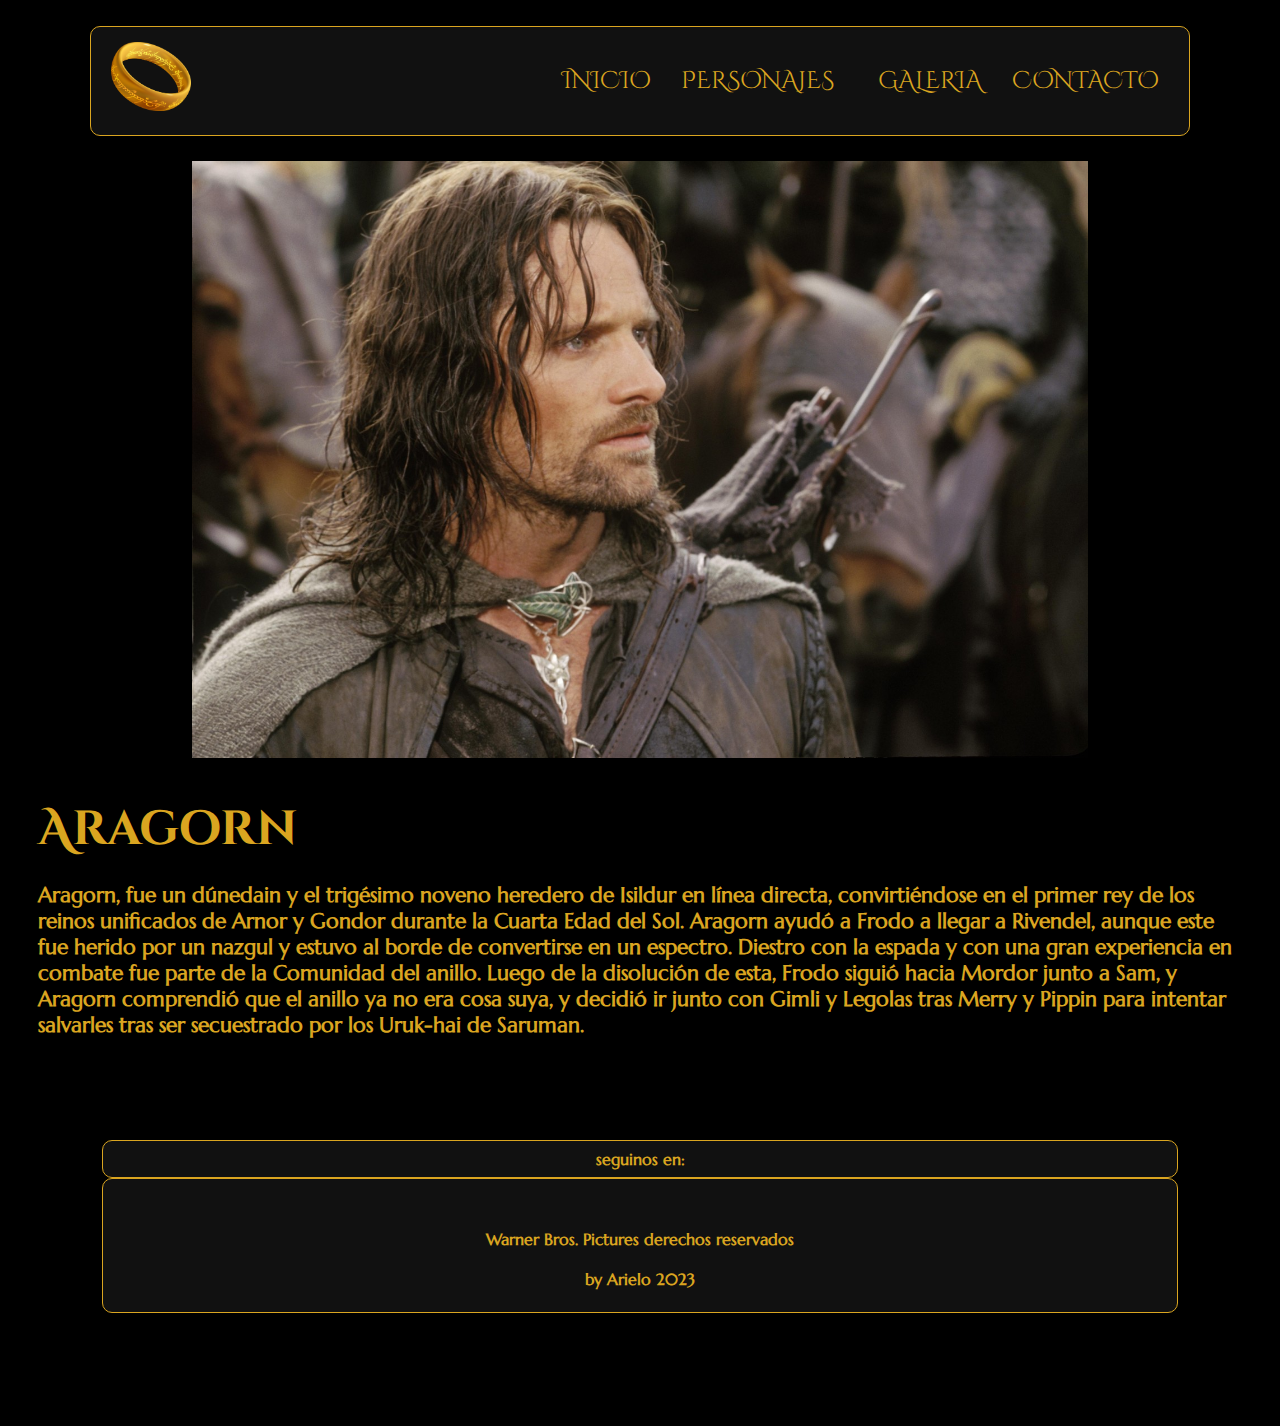
==== Aragorn.html @ f101f8f7 "FINAL" ====
<!DOCTYPE html>
<html lang="es">
    <head>
        <meta charset="UTF-8">
        <meta http-equiv="X-UA-Compatible" content="IE=edge">
        <meta name="viewport" content="width=device-width, initial-scale=1.0">
        <link rel="preconnect" href="https://fonts.googleapis.com">
        <link href="https://fonts.googleapis.com/css2?family=Cinzel+Decorative&family=Encode+Sans+Condensed&family=Marcellus&family=Ubuntu:wght@300&display=swap" rel="stylesheet">
        <link rel="stylesheet" href="https://cdnjs.cloudflare.com/ajax/libs/font-awesome/6.4.2/css/all.min.css" integrity="sha512-z3gLpd7yknf1YoNbCzqRKc4qyor8gaKU1qmn+CShxbuBusANI9QpRohGBreCFkKxLhei6S9CQXFEbbKuqLg0DA==" crossorigin="anonymous" referrerpolicy="no-referrer" />
        <link href="https://fonts.googleapis.com/css2?family=Cinzel+Decorative&family=Encode+Sans+Condensed&family=Ubuntu:wght@300&display=swap" rel="stylesheet">
        <link rel="stylesheet" href="css/estilos.css">
        <link rel="stylesheet" href="js/jscript.js">
        <title>Aragorn</title>
    </head>
    <body>
        <header>
            <nav>
                <ul class="menu">
                    <li class="logo"><a href="index.html"><img src="/images/ring.png" alt="logo anillo"></a></li>
                    <li class="item"><a href="index.html">Inicio</a></li>
                    <li class="item has-submenu">
                        <a tabindex="0">Personajes</a>
                        <ul class="submenu">
                            <li class="subitem"><a href="frodo.html">Frodo</a></li>
                            <li class="subitem"><a href="gandalf.html">Gandalf</a></li>
                            <li class="subitem"><a href="Aragorn.html">Aragorn</a></li>
                            <li class="subitem"><a href="legolas.html">Legolas</a></li>
                            <li class="subitem"><a href="Gimli.html">Gimbli</a></li>
                       </ul>
                    </li>
                    <li class="item"><a href="galeria.html">Galeria</a></li>
                    <li class="item"><a href="contacto.html">Contacto</a></li>
                    <li class="toggle"><a href="#"><i class="fa fa-bars"></i></a></li>
                </ul>
            </nav>
        </header>
        <section>
            <article class="contenedor_personaje">
                <div class="personaje_foto">
                    <img src="images/Aragorn.jpg" alt="Frodo">
                    
                </div>

                <div class="personaje_info">
                    <h1>Aragorn</h1>
                    <h3>Aragorn, fue un dúnedain y el trigésimo noveno heredero de Isildur en línea directa, convirtiéndose en el primer rey de los reinos unificados de Arnor y Gondor durante la Cuarta Edad del Sol. Aragorn ayudó a Frodo a llegar a Rivendel, aunque este fue herido por un nazgul y estuvo al borde de convertirse en un espectro. Diestro con la espada y con una gran experiencia en combate fue parte de la Comunidad del anillo. Luego de la disolución de esta, Frodo siguió hacia Mordor junto a Sam, y Aragorn comprendió que el anillo ya no era cosa suya, y decidió ir junto con Gimli y Legolas tras Merry y Pippin para intentar salvarles tras ser secuestrado por los Uruk-hai de Saruman.</h3>
                </div>

            </article>
         
        </section>
        <footer>
            <div class="redes">
                    <h4>seguinos en:</h4>
                    <i class="fa-brands fa-facebook" style="color: #daa520;"></i>
                    <i class="fa-brands fa-instagram" style="color: #daa520;"></i>
                    <i class="fa-brands fa-x-twitter" style="color: #daa520;"></i>
            </div>
            <div class="legales">
                 <h4>Warner Bros. Pictures derechos reservados</h4><br>
                 <h4>by Arielo 2023</h4>
            </div>
        </footer>
        <script type="text/javascript">
            function myFunction() {
              var x = document.getElementById("menu_bar");
              if (x.className === "") {
                x.className += " responsive";
              } else {
                x.className = "";
              }
            }
        </script>
        <script src="js/jscript.js"></script>
       
    </body>
</html>
---- css/estilos.css ----
*{
    padding: 0px;
    margin: 0px;
    box-sizing: border-box;

}
body{
    color: goldenrod;
    background-color:black;
	font-family: 'Marcellus', serif;
}
header{
	padding-top: 2%;
	padding-right: 7%;
	padding-bottom: 2%;
	padding-left: 7%;
	display: flex;
	justify-content: space-between;
	font-family: 'Cinzel Decorative', serif;
}
header img{
    width: 80px;
}

nav {
	width: 100%;
	background:#111;
	padding: 0 15px;
	border-radius: 10px;
	border: 1px solid;
  }
  a {
	color: goldenrod;
	text-decoration: none;
	font-family: 'Cinzel Decorative', serif;
	font-size: 1.5em;
	text-transform: uppercase;
  }
  .menu,
  .submenu {
	list-style-type: none;
  }
 
  .item {
	padding: 10px;
  }
  .item.button {
	padding: 9px 5px;
  }
  .item:not(.button) a:hover,
  .item a:hover::after {
	color:rgb(175, 18, 18);
  }
  /* Mobile menu */
  .menu {
	display: flex;
	flex-wrap: wrap;
	justify-content: space-between;
	align-items: center;
  }
  .menu li a {
	display: block;
	padding: 15px 5px;
  }
  .menu li.subitem a {
	padding: 15px;
  }
  .toggle {
	order: 1;
	font-size: 20px;
  }
  .item.button {
	order: 2;
  }
  .item {
	order: 3;
	width: 100%;
	text-align: center;
	display: none;
  }
  .active .item {
	display: block;
  }

  /* Submenu up from mobile screens */
  .submenu {
	display: none;
  }
  .submenu-active .submenu {
	display: block;
  }
  .has-submenu i {
	font-size: 12px;
  }
  .has-submenu > a::after {
	font-family: "Font Awesome 5 Free";
	font-size: 12px;
	line-height: 16px;
	font-weight: 900;
	content: "\f078";
	color:rgb(175, 18, 18);
	padding-left: 5px;
  }
  .subitem a {
	padding: 10px 15px;
  }
  .submenu-active {
	background-color: black;
	border-radius: 3px;
  }
  
  /* Tablet menu */
  @media all and (min-width: 700px) {
	.menu {
	  justify-content: center;
	}
	.logo {
	  flex: 1;
	}
	.item.button {
	  width: auto;
	  order: 1;
	  display: block;
	}
	.toggle {
	  flex: 1;
	  text-align: right;
	  order: 2;
	}
	/* Button up from tablet screen */
	.menu li.button a {
	  padding: 10px 15px;
	  margin: 5px 0;
	}
	.button a {
	  background: #0080ff;
	  border: 1px royalblue solid;
	}
	.button.secondary {
	  border: 0;
	}
	.button.secondary a {
	  background: transparent;
	  border: 1px #0080ff solid;
	}
	.button a:hover {
	  text-decoration: none;
	}
	.button:not(.secondary) a:hover {
	  background: royalblue;
	  border-color: darkblue;
	}
  }
  /* Desktop menu */
  @media all and (min-width: 960px) {
	.menu {
	  align-items: center;
	  flex-wrap: nowrap;
	  background: none;
	}
	.logo {
	  order: 0;
	}
	.item {
	  order: 1;
	  position: relative;
	  display: block;
	  width: auto;
	}
	.button {
	  order: 2;
	}
	.submenu-active .submenu {
	  display: block;
	  position: absolute;
	  left: 0;
	  top: 68px;
	  background: black;
	}
	.toggle {
	  display: none;
	}
	.submenu-active {
	  border-radius: 0;
	}
  }
section{
	max-width: 1300px;
	width: 100%;
	margin-left: auto;
	margin-right: auto;
}
.principal{
	width: 100%;
	height: 650px;
	background-image: url(../images/Map.jpg);
	background-size: cover;
	background-repeat: no-repeat;
	display: flex;
	justify-content: center;
	align-items: center;
    margin-bottom: 25px;

}
.principal div img{
    width: 70%;
	margin-left: 20%;
    
}
h1{
    font-size: 3em;
    margin-bottom: 20px;
	font-family: 'Cinzel Decorative', serif;
}
h2{
	font-size: 1.5rem;
}
h3{
	font-size: 1.3em;
}
h4{
	font-size: 1rem;
	text-align: center;
}
.contenedor_principal{
    width: 100%;
    height: 200px;
    display: flex;
    margin-left: 50px;
    margin-top: 50px;
}
.fondo_parrafo{
	width: 100%;
	height: 600px;
	padding-top: 5%;
	padding-bottom: 5%;
	padding-left: 5%;
	padding-right: 5%;
	background-image: url(../images/Minas\ tirith.jpg);
	background-size: cover;
	background-repeat: no-repeat;
	background-attachment: fixed;
	background-position: center;
	display: grid;
	position: relative;
	background-blend-mode:saturation;
	isolation: isolate;	
}
.fondo_parrafo::after{
	content: "";
	position: absolute;
	z-index: -1;
	inset: 0;
	background:black;
	opacity: .3;
}
.parrafo_centrado{
	text-align: center;
	font-size: 1.1em;
	font-family: 'Cinzel Decorative', serif;
}
.contenedor1{
    width: 48%;
    height: 200px;
}
.contenedor2{
    width: 50px;
    height: 200px;
    display: flex;
}
.galeria{
	width: 100%;
	display: flex;
	flex-wrap: wrap;
	justify-content:space-evenly;
}
.contenedor_personaje{
	width: 100%;
}
.personaje_foto{
	background-size: cover;
	background-repeat: no-repeat;
	display: flex;
	justify-content: center;
	align-items: center;
}
.personaje_foto img{
	width: 70%;
}
.personaje_info{

	padding: 3%;
}
.formulario{
	border: 1px solid;
	border-radius: 10px;
	text-align: center;
	width: 80%;
	margin-left: 10%;
	padding: 20px;
	background-color: #111;

}
input{
    margin-top: 7px;
    margin-bottom: 6px;
}
#enviar{
    background-color: gold;
    font-size: 1.5em;
	padding: 10px;
	border-radius: 10px;
}

footer{
	width: 100%;
	height: 300px;
    margin-bottom: 50px;
	display: flex;
	flex-direction: column;
	align-items: center;
	justify-content: center;
}

.redes{
	width: 84%;	
	border: 1px solid ;
	border-radius: 10px;
	text-align: center;
	padding-top: 8px;
	padding-bottom: 8px;
	font-size: 1.5em;
	background-color: #111;
}
.legales{
	width: 84%;
	height: 45%;
	border: 1px solid;
	border-radius: 10px;
	padding-top: 50px;
	background-color: #111;
}

@media (max-width: 1050px) { 
	.fondo_parrafo{
		height: auto;
		margin-top: 20px;
		background-color: #111;
	}
	.personaje_foto img{
		width: 100%;
	}
}

@media(max-width: 720px){
	.galeria a img{
		width: 200px;
		height: 200px;
	}
}

@media (max-width: 480px) { 
header{
	align-items: center;
	justify-content: space-around;
	flex-wrap: wrap;
	background-color:black;
	position: sticky;
	top: 0;
	z-index: 1;
}

section{
	max-width: 480px;
	width: 100%;
	margin-left: auto;
	margin-right: auto;
}

.fondo_parrafo{
	height: auto;
	margin-top: 20px;
	background-color: #111;}
.principal{
	height: 250px;
	padding: 10%;
}
.galeria a img{
    width: 141px;
    height: 141px;
}
.personaje_foto img{
	height: 300px;
}
h1{

    font-size: 2em;
}

h4{

	font-size: 1rem;
}
}
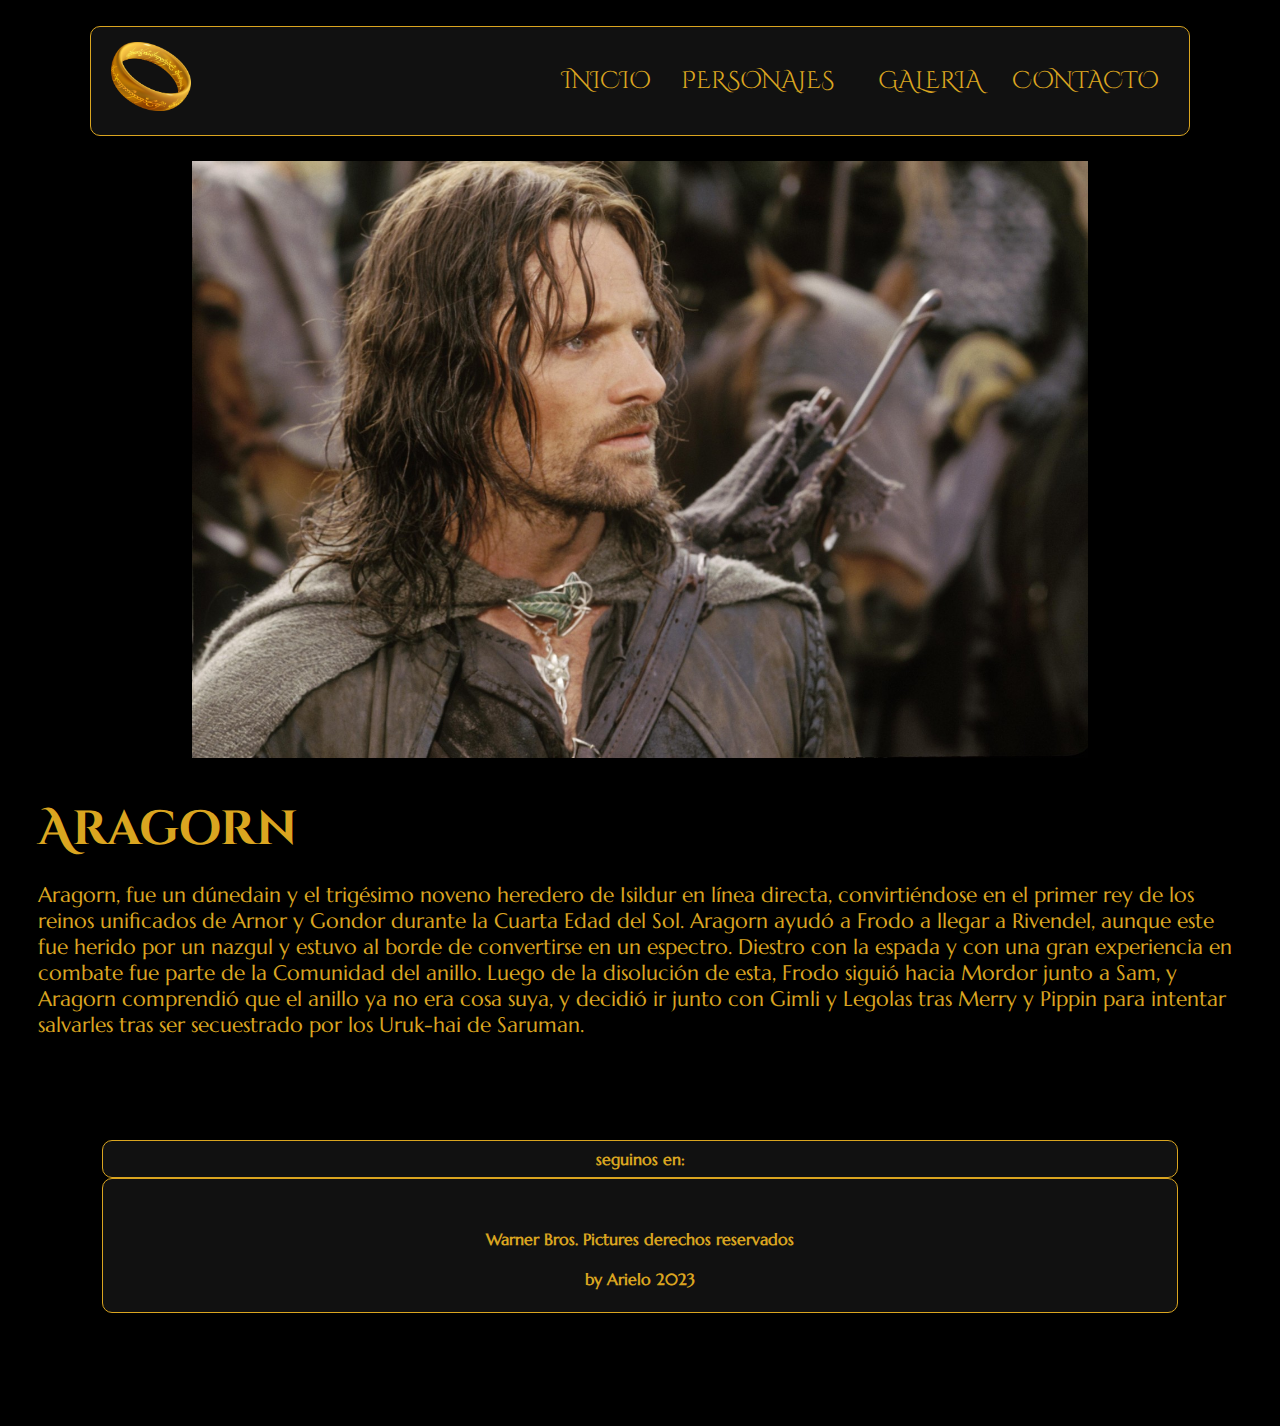
==== commit 6c084c57: "Arreglo h3" ====
--- a/Aragorn.html
+++ b/Aragorn.html
@@ -16,7 +16,7 @@
         <header>
             <nav>
                 <ul class="menu">
-                    <li class="logo"><a href="index.html"><img src="/images/ring.png" alt="logo anillo"></a></li>
+                    <li class="logo"><a href="index.html"><img src="/images/anillo.png" alt="logo anillo"></a></li>
                     <li class="item"><a href="index.html">Inicio</a></li>
                     <li class="item has-submenu">
                         <a tabindex="0">Personajes</a>
@@ -43,7 +43,7 @@
 
                 <div class="personaje_info">
                     <h1>Aragorn</h1>
-                    <h3>Aragorn, fue un dúnedain y el trigésimo noveno heredero de Isildur en línea directa, convirtiéndose en el primer rey de los reinos unificados de Arnor y Gondor durante la Cuarta Edad del Sol. Aragorn ayudó a Frodo a llegar a Rivendel, aunque este fue herido por un nazgul y estuvo al borde de convertirse en un espectro. Diestro con la espada y con una gran experiencia en combate fue parte de la Comunidad del anillo. Luego de la disolución de esta, Frodo siguió hacia Mordor junto a Sam, y Aragorn comprendió que el anillo ya no era cosa suya, y decidió ir junto con Gimli y Legolas tras Merry y Pippin para intentar salvarles tras ser secuestrado por los Uruk-hai de Saruman.</h3>
+                    <p>Aragorn, fue un dúnedain y el trigésimo noveno heredero de Isildur en línea directa, convirtiéndose en el primer rey de los reinos unificados de Arnor y Gondor durante la Cuarta Edad del Sol. Aragorn ayudó a Frodo a llegar a Rivendel, aunque este fue herido por un nazgul y estuvo al borde de convertirse en un espectro. Diestro con la espada y con una gran experiencia en combate fue parte de la Comunidad del anillo. Luego de la disolución de esta, Frodo siguió hacia Mordor junto a Sam, y Aragorn comprendió que el anillo ya no era cosa suya, y decidió ir junto con Gimli y Legolas tras Merry y Pippin para intentar salvarles tras ser secuestrado por los Uruk-hai de Saruman.</p>
                 </div>
 
             </article>
--- a/css/estilos.css
+++ b/css/estilos.css
@@ -215,7 +215,7 @@
 h2{
 	font-size: 1.5rem;
 }
-h3{
+label, p, h3{
 	font-size: 1.3em;
 }
 h4{
@@ -292,14 +292,25 @@
 	padding: 3%;
 }
 .formulario{
-	border: 1px solid;
-	border-radius: 10px;
 	text-align: center;
-	width: 80%;
-	margin-left: 10%;
+	width: 100%;
 	padding: 20px;
-	background-color: #111;
-
+	background-image: url(../images/lordoftherings.jpg);
+	background-repeat: no-repeat;
+	background-size: cover;
+	background-attachment: fixed;
+	background-position: center;
+	position: relative;
+	background-blend-mode:saturation;
+	isolation: isolate;	
+}
+.formulario::after{
+	content: "";
+	position: absolute;
+	z-index: -1;
+	inset: 0;
+	background:black;
+	opacity: .5;
 }
 input{
     margin-top: 7px;
@@ -359,7 +370,7 @@
 	}
 }
 
-@media (max-width: 480px) { 
+@media (max-width: 576px) { 
 header{
 	align-items: center;
 	justify-content: space-around;
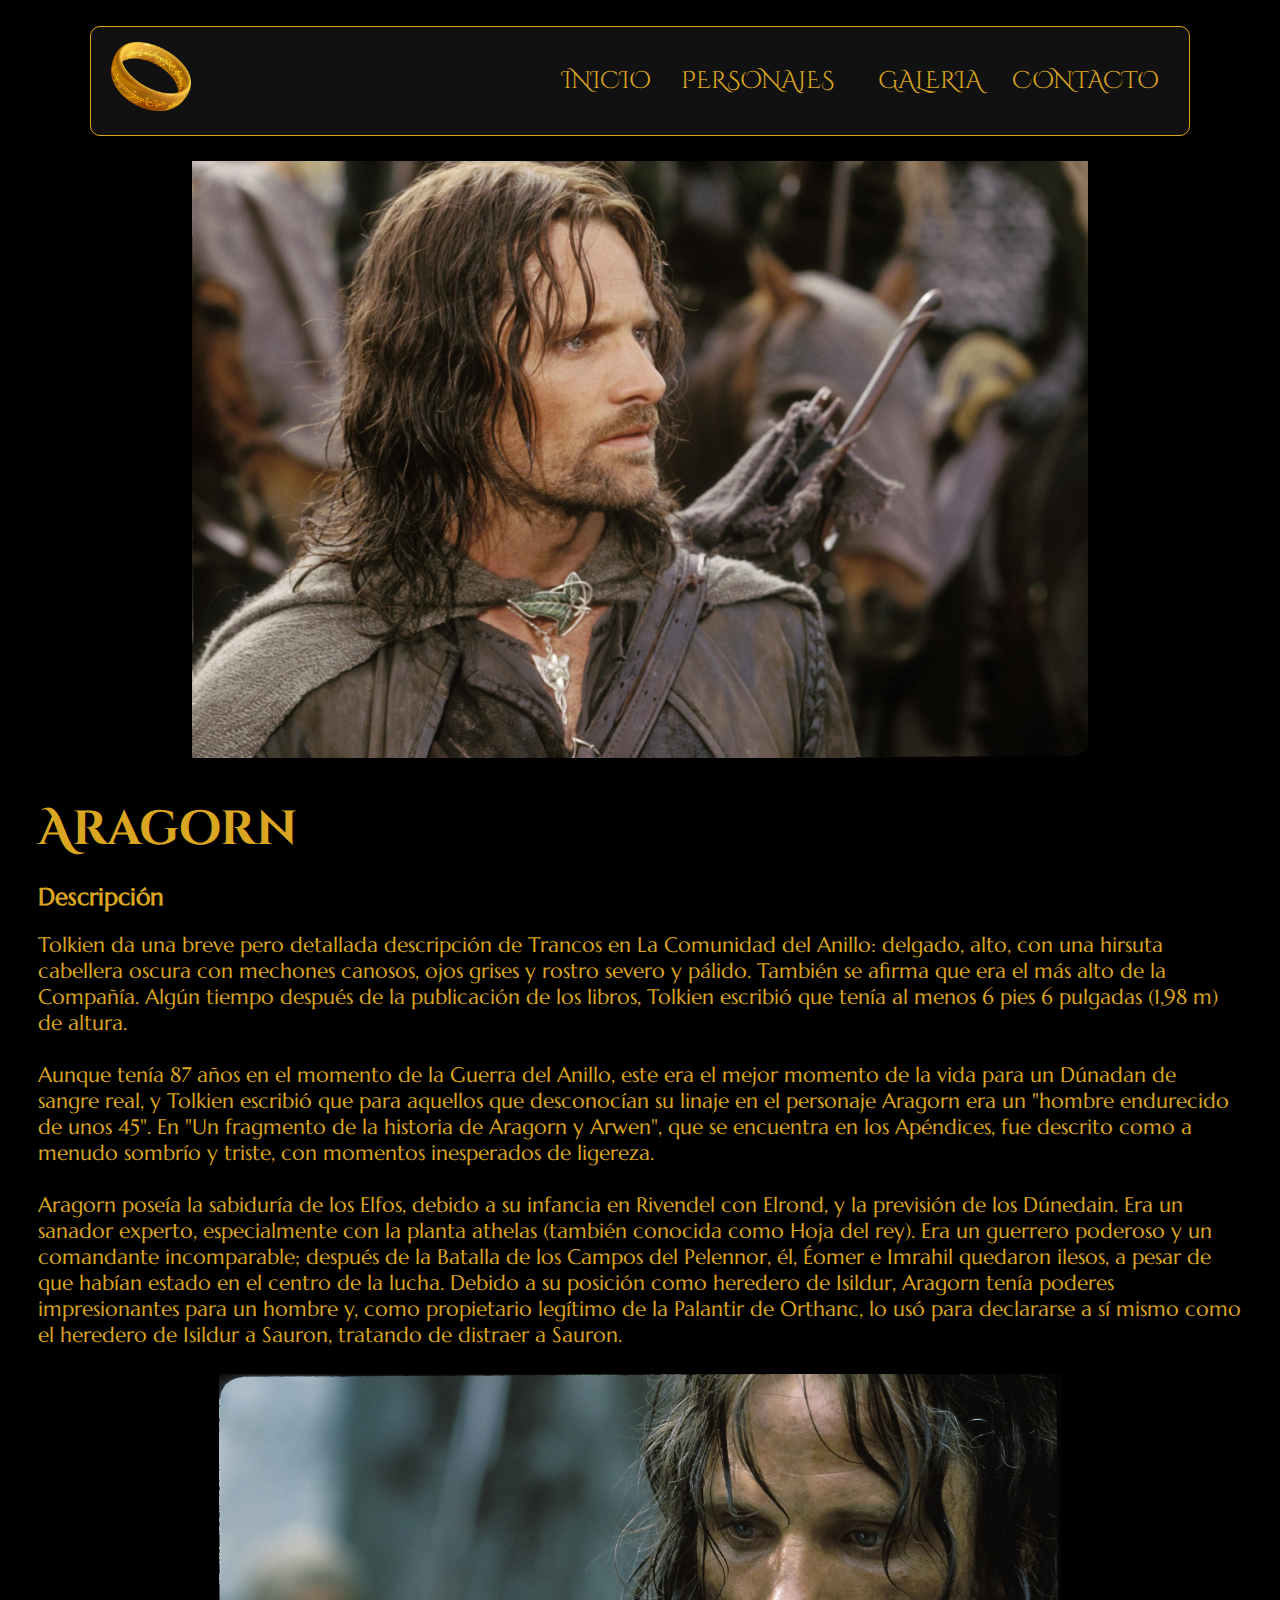
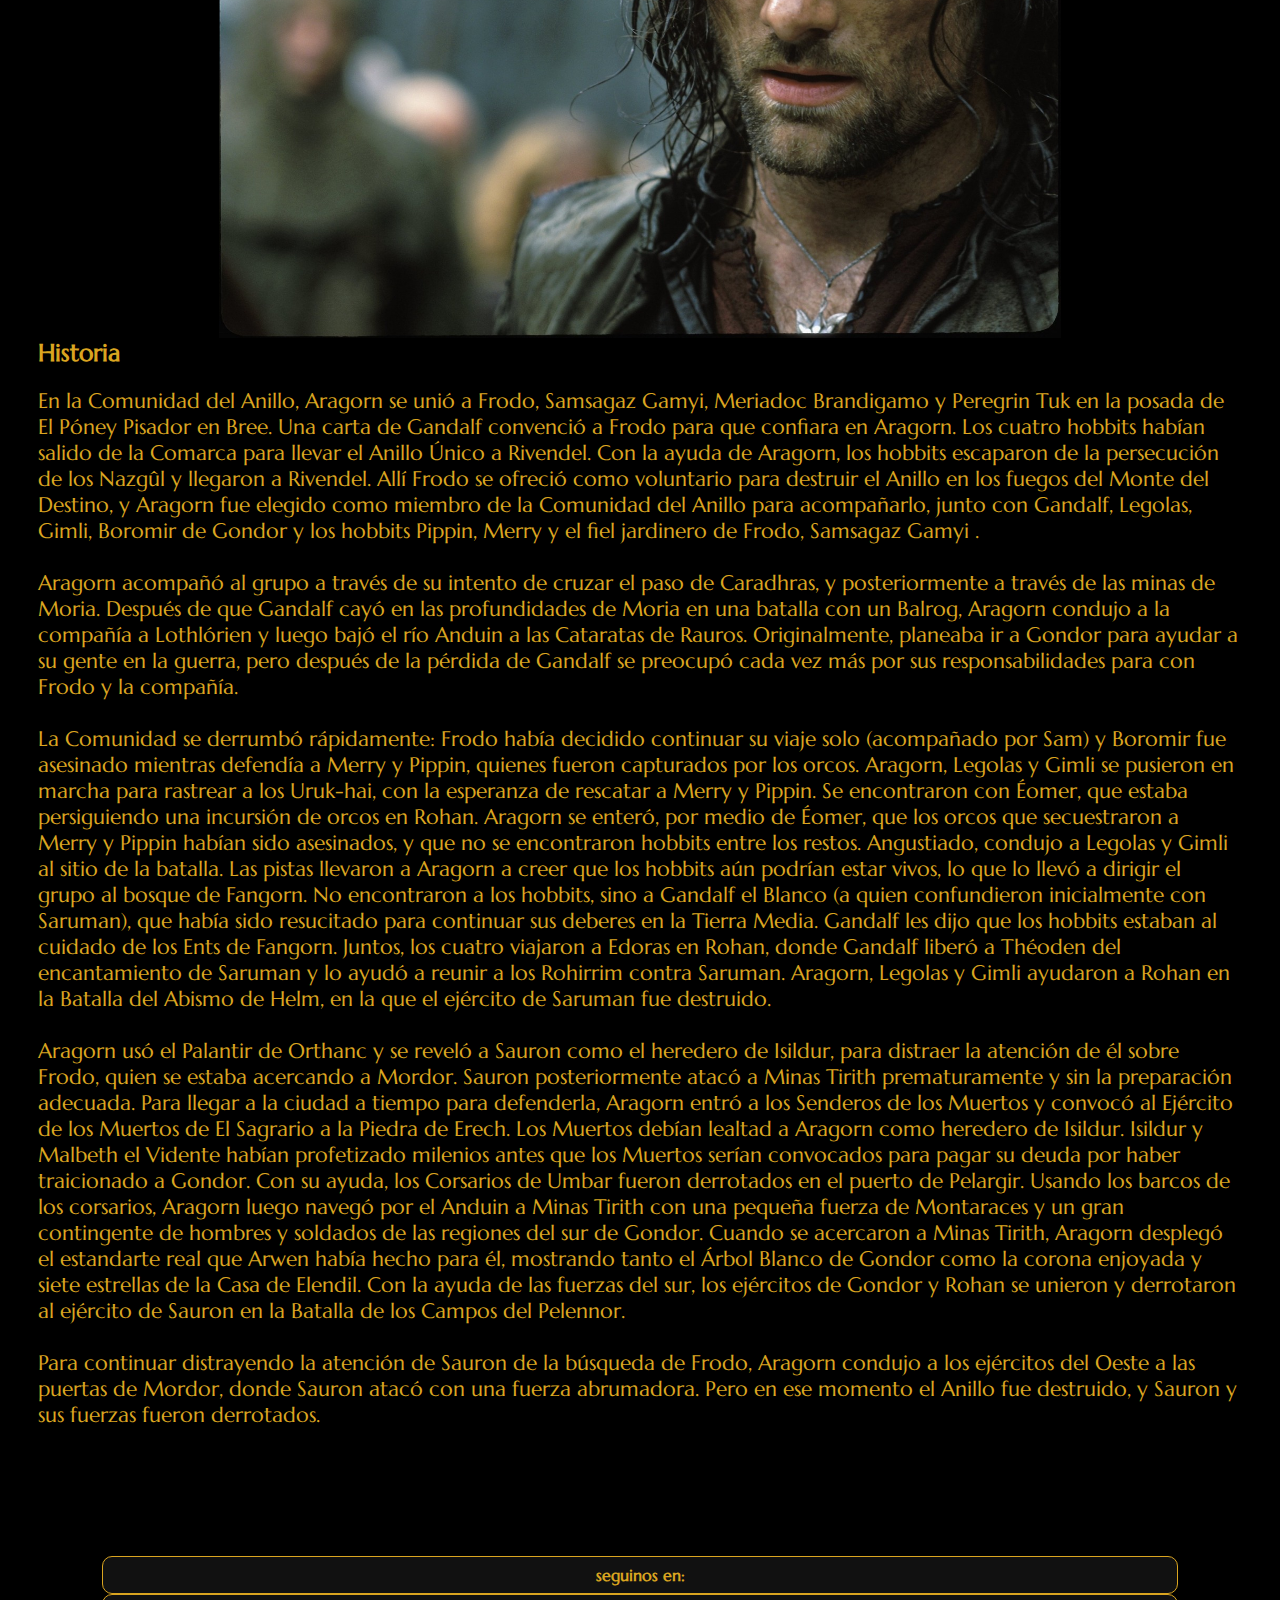
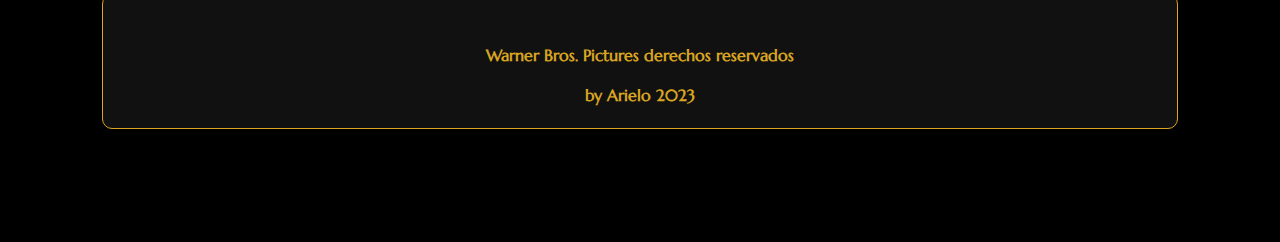
==== commit 174de78b: "arara" ====
--- a/Aragorn.html
+++ b/Aragorn.html
@@ -16,7 +16,7 @@
         <header>
             <nav>
                 <ul class="menu">
-                    <li class="logo"><a href="index.html"><img src="/images/anillo.png" alt="logo anillo"></a></li>
+                    <li class="logo"><a href="index.html"><img src="images/anillo.png" alt="logo anillo"></a></li>
                     <li class="item"><a href="index.html">Inicio</a></li>
                     <li class="item has-submenu">
                         <a tabindex="0">Personajes</a>
@@ -37,13 +37,30 @@
         <section>
             <article class="contenedor_personaje">
                 <div class="personaje_foto">
-                    <img src="images/Aragorn.jpg" alt="Frodo">
+                    <img src="images/Aragorn.jpg" alt="Aragorn">
                     
                 </div>
 
                 <div class="personaje_info">
                     <h1>Aragorn</h1>
-                    <p>Aragorn, fue un dúnedain y el trigésimo noveno heredero de Isildur en línea directa, convirtiéndose en el primer rey de los reinos unificados de Arnor y Gondor durante la Cuarta Edad del Sol. Aragorn ayudó a Frodo a llegar a Rivendel, aunque este fue herido por un nazgul y estuvo al borde de convertirse en un espectro. Diestro con la espada y con una gran experiencia en combate fue parte de la Comunidad del anillo. Luego de la disolución de esta, Frodo siguió hacia Mordor junto a Sam, y Aragorn comprendió que el anillo ya no era cosa suya, y decidió ir junto con Gimli y Legolas tras Merry y Pippin para intentar salvarles tras ser secuestrado por los Uruk-hai de Saruman.</p>
+                    <h2>Descripción</h2><br>
+                    <p>
+                        Tolkien da una breve pero detallada descripción de Trancos en La Comunidad del Anillo: delgado, alto, con una hirsuta cabellera oscura con mechones canosos, ojos grises y rostro severo y pálido. También se afirma que era el más alto de la Compañía. Algún tiempo después de la publicación de los libros, Tolkien escribió que tenía al menos 6 pies 6 pulgadas (1,98 m) de altura. <br><br>
+                        Aunque tenía 87 años en el momento de la Guerra del Anillo, este era el mejor momento de la vida para un Dúnadan de sangre real, y Tolkien escribió que para aquellos que desconocían su linaje en el personaje Aragorn era un "hombre endurecido de unos 45". En "Un fragmento de la historia de Aragorn y Arwen", que se encuentra en los Apéndices, fue descrito como a menudo sombrío y triste, con momentos inesperados de ligereza. <br><br>
+                        Aragorn poseía la sabiduría de los Elfos, debido a su infancia en Rivendel con Elrond, y la previsión de los Dúnedain. Era un sanador experto, especialmente con la planta athelas (también conocida como Hoja del rey). Era un guerrero poderoso y un comandante incomparable; después de la Batalla de los Campos del Pelennor, él, Éomer e Imrahil quedaron ilesos, a pesar de que habían estado en el centro de la lucha. Debido a su posición como heredero de Isildur, Aragorn tenía poderes impresionantes para un hombre y, como propietario legítimo de la Palantir de Orthanc, lo usó para declararse a sí mismo como el heredero de Isildur a Sauron, tratando de distraer a Sauron. <br><br>
+                    </p>
+                    <div class="personaje_foto">
+                        <img src="images/aragorn2.jpg" alt="Aragorn 2">
+                        
+                    </div>
+                    <h2>Historia</h2><br>
+                    <p>
+                        En la Comunidad del Anillo,  Aragorn se unió a Frodo, Samsagaz Gamyi, Meriadoc Brandigamo y Peregrin Tuk en la posada de El Póney Pisador en Bree. Una carta de Gandalf convenció a Frodo para que confiara en Aragorn. Los cuatro hobbits habían salido de la Comarca para llevar el Anillo Único a Rivendel. Con la ayuda de Aragorn, los hobbits escaparon de la persecución de los Nazgûl y llegaron a Rivendel. Allí Frodo se ofreció como voluntario para destruir el Anillo en los fuegos del Monte del Destino, y Aragorn fue elegido como miembro de la Comunidad del Anillo para acompañarlo, junto con Gandalf, Legolas, Gimli, Boromir de Gondor y los hobbits Pippin, Merry y el fiel jardinero de Frodo, Samsagaz Gamyi . <br><br>
+                        Aragorn acompañó al grupo a través de su intento de cruzar el paso de Caradhras, y posteriormente a través de las minas de Moria. Después de que Gandalf cayó en las profundidades de Moria en una batalla con un Balrog, Aragorn condujo a la compañía a Lothlórien y luego bajó el río Anduin a las Cataratas de Rauros. Originalmente, planeaba ir a Gondor para ayudar a su gente en la guerra, pero después de la pérdida de Gandalf se preocupó cada vez más por sus responsabilidades para con Frodo y la compañía. <br><br>
+                        La Comunidad se derrumbó rápidamente: Frodo había decidido continuar su viaje solo (acompañado por Sam) y Boromir fue asesinado mientras defendía a Merry y Pippin, quienes fueron capturados por los orcos. Aragorn, Legolas y Gimli se pusieron en marcha para rastrear a los Uruk-hai, con la esperanza de rescatar a Merry y Pippin. Se encontraron con Éomer, que estaba persiguiendo una incursión de orcos en Rohan. Aragorn se enteró, por medio de Éomer, que los orcos que secuestraron a Merry y Pippin habían sido asesinados, y que no se encontraron hobbits entre los restos. Angustiado, condujo a Legolas y Gimli al sitio de la batalla. Las pistas llevaron a Aragorn a creer que los hobbits aún podrían estar vivos, lo que lo llevó a dirigir el grupo al bosque de Fangorn. No encontraron a los hobbits, sino a Gandalf el Blanco (a quien confundieron inicialmente con Saruman), que había sido resucitado para continuar sus deberes en la Tierra Media. Gandalf les dijo que los hobbits estaban al cuidado de los Ents de Fangorn. Juntos, los cuatro viajaron a Edoras en Rohan, donde Gandalf liberó a Théoden del encantamiento de Saruman y lo ayudó a reunir a los Rohirrim contra Saruman. Aragorn, Legolas y Gimli ayudaron a Rohan en la Batalla del Abismo de Helm, en la que el ejército de Saruman fue destruido. <br><br>
+                        Aragorn usó el Palantir de Orthanc y se reveló a Sauron como el heredero de Isildur, para distraer la atención de él sobre Frodo, quien se estaba acercando a Mordor. Sauron posteriormente atacó a Minas Tirith prematuramente y sin la preparación adecuada. Para llegar a la ciudad a tiempo para defenderla, Aragorn entró a los Senderos de los Muertos y convocó al Ejército de los Muertos de El Sagrario a la Piedra de Erech. Los Muertos debían lealtad a Aragorn como heredero de Isildur. Isildur y Malbeth el Vidente habían profetizado milenios antes que los Muertos serían convocados para pagar su deuda por haber traicionado a Gondor. Con su ayuda, los Corsarios de Umbar fueron derrotados en el puerto de Pelargir. Usando los barcos de los corsarios, Aragorn luego navegó por el Anduin a Minas Tirith con una pequeña fuerza de Montaraces y un gran contingente de hombres y soldados de las regiones del sur de Gondor. Cuando se acercaron a Minas Tirith, Aragorn desplegó el estandarte real que Arwen había hecho para él, mostrando tanto el Árbol Blanco de Gondor como la corona enjoyada y siete estrellas de la Casa de Elendil. Con la ayuda de las fuerzas del sur, los ejércitos de Gondor y Rohan se unieron y derrotaron al ejército de Sauron en la Batalla de los Campos del Pelennor. <br><br>
+                        Para continuar distrayendo la atención de Sauron de la búsqueda de Frodo, Aragorn condujo a los ejércitos del Oeste a las puertas de Mordor, donde Sauron atacó con una fuerza abrumadora. Pero en ese momento el Anillo fue destruido, y Sauron y sus fuerzas fueron derrotados. <br><br>
+                    </p>
                 </div>
 
             </article>
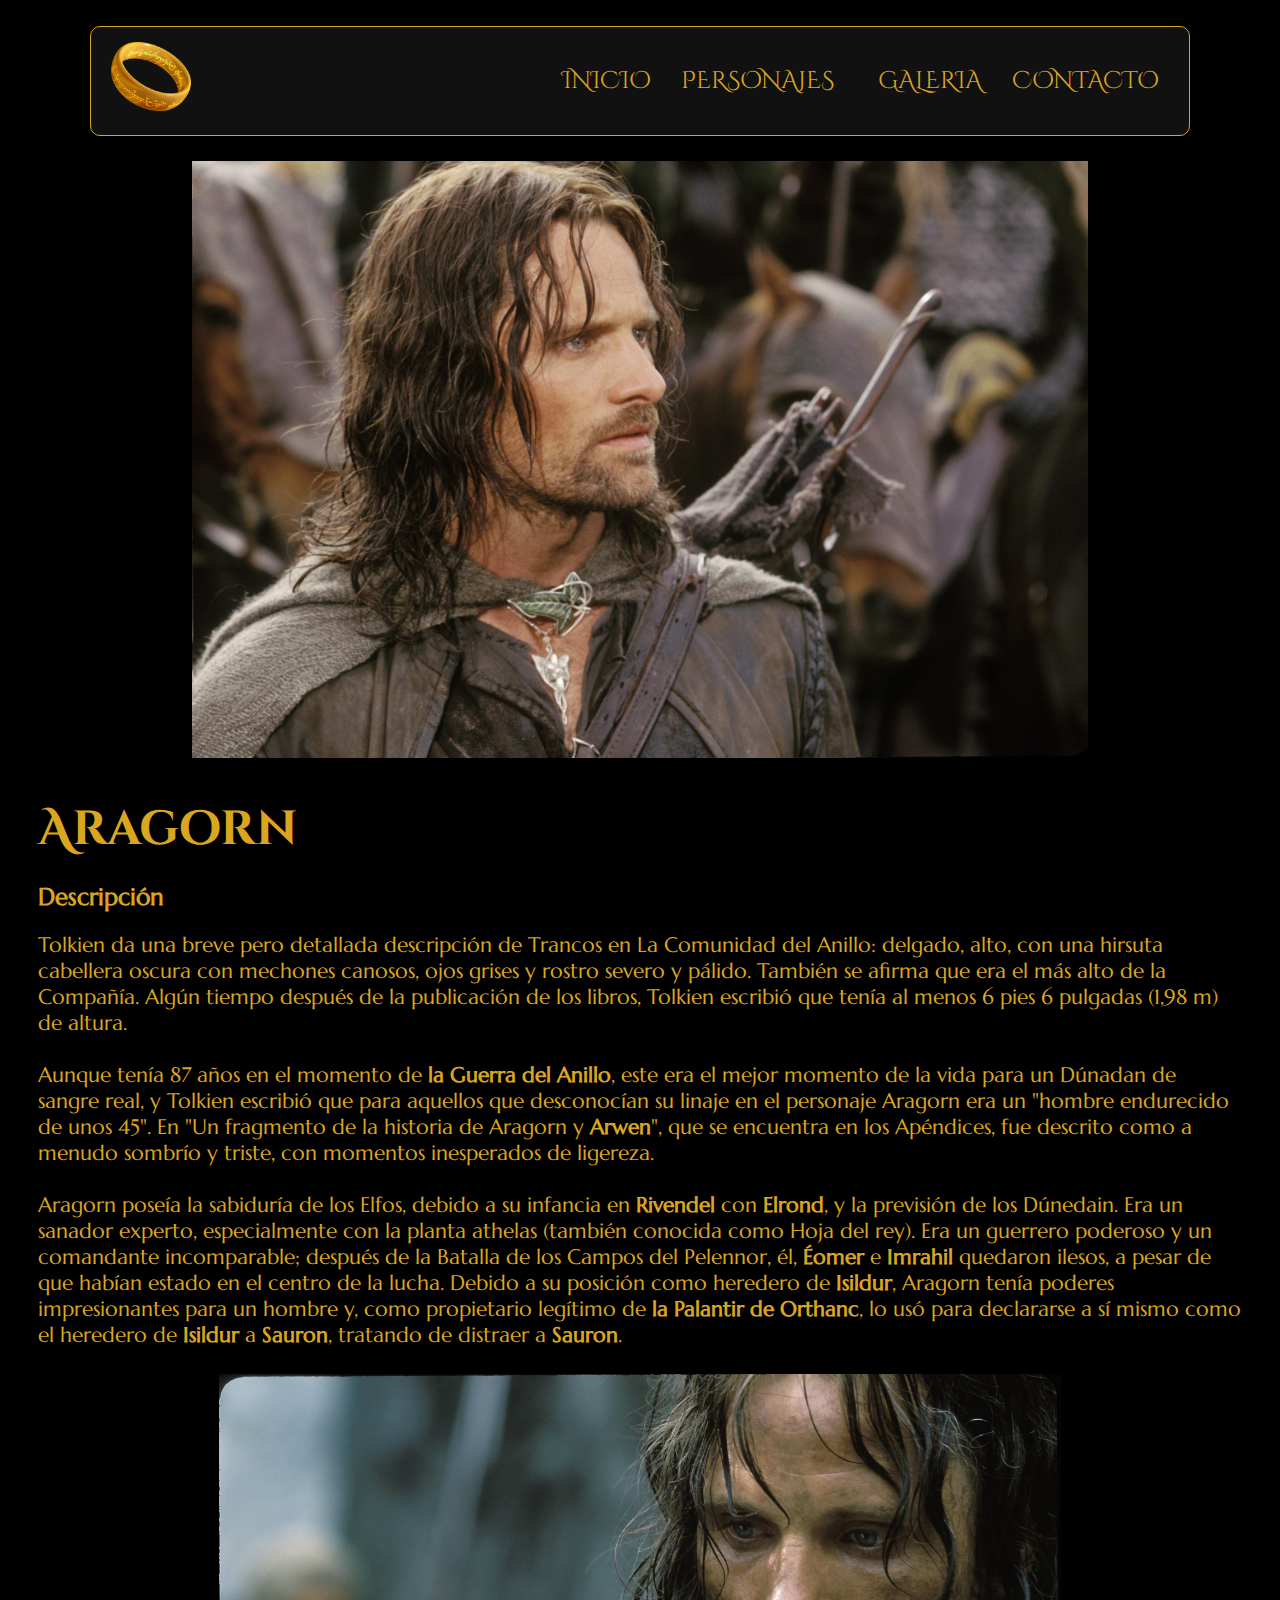
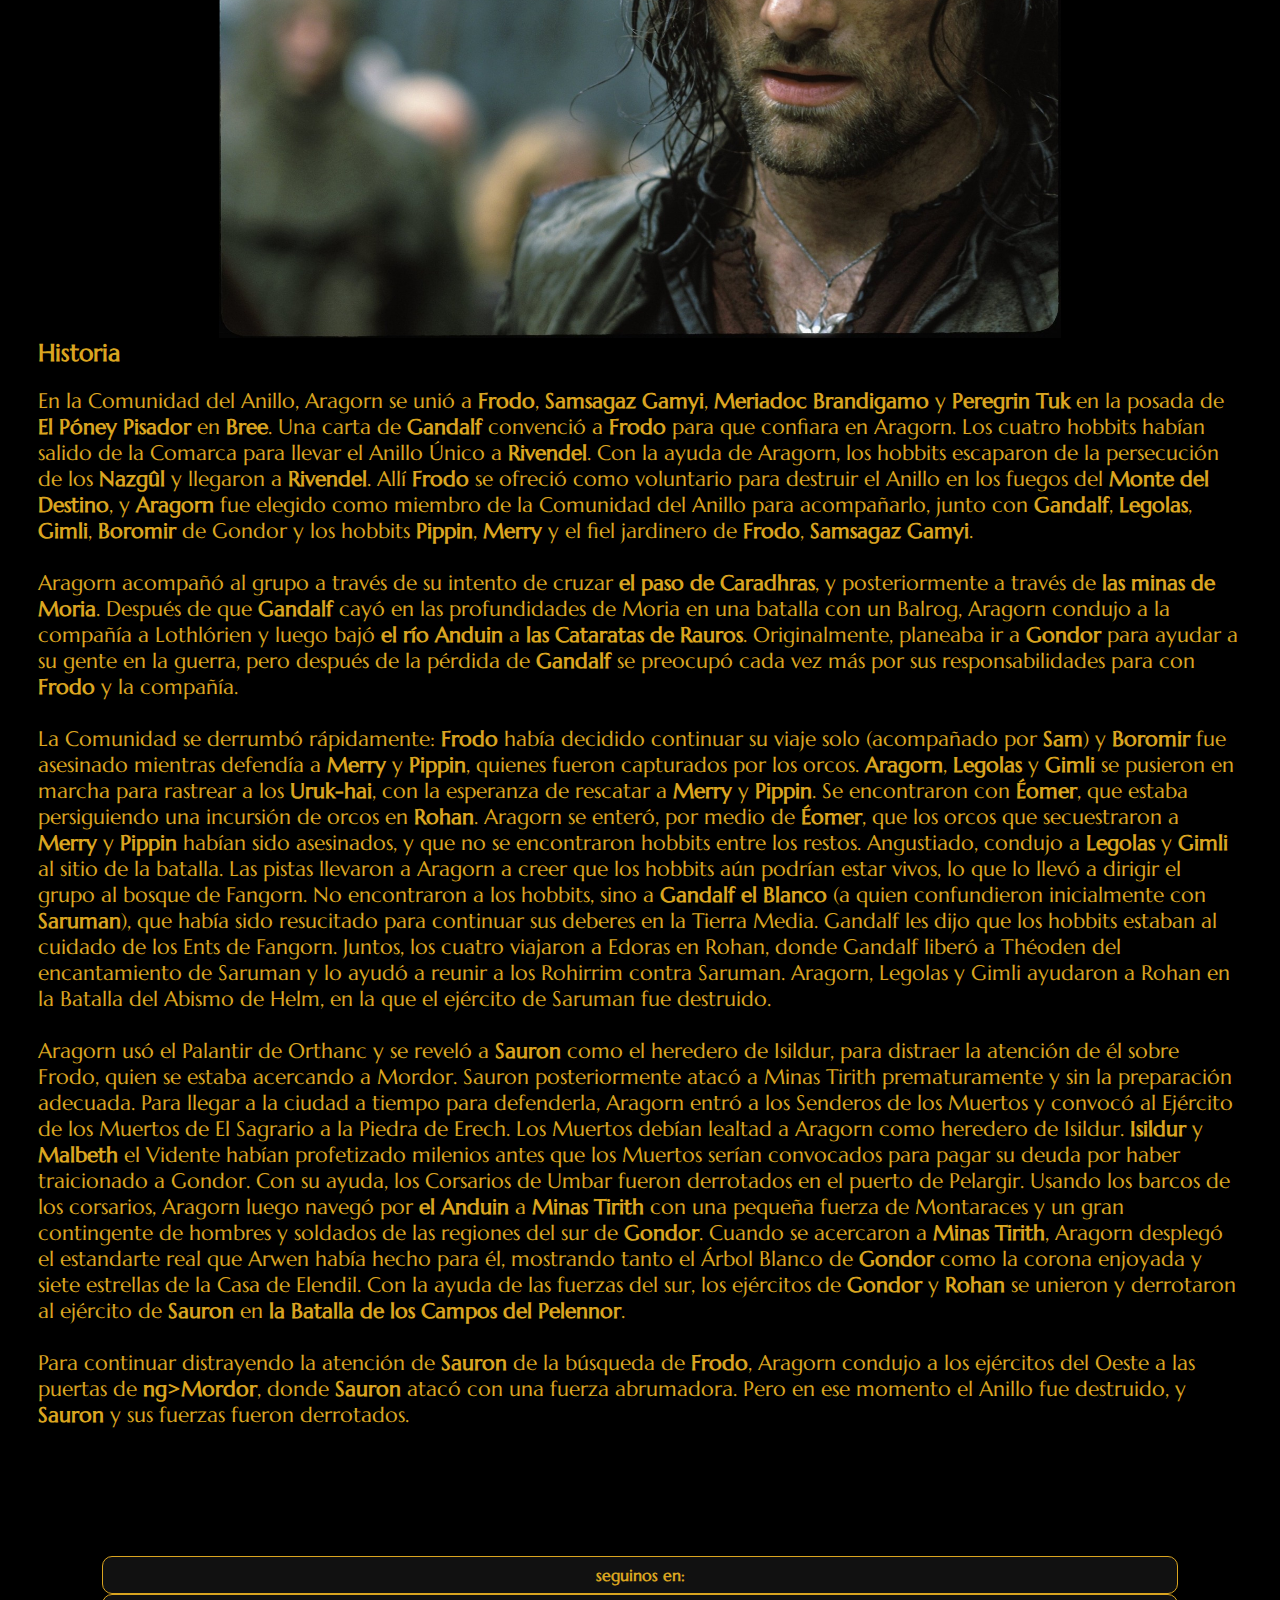
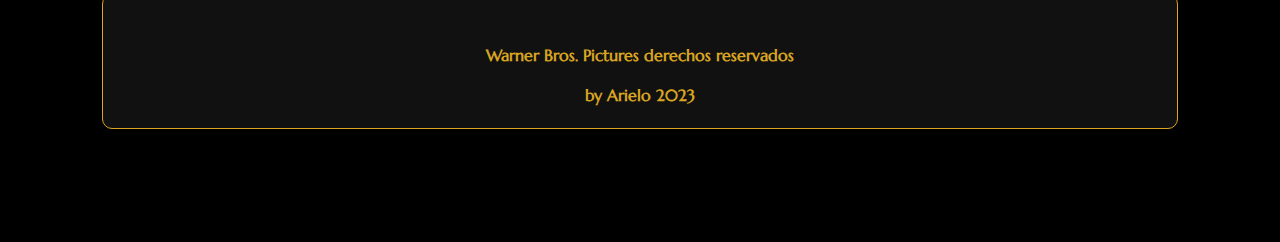
==== commit 8787663d: "De todo un poquillo" ====
--- a/Aragorn.html
+++ b/Aragorn.html
@@ -46,8 +46,8 @@
                     <h2>Descripción</h2><br>
                     <p>
                         Tolkien da una breve pero detallada descripción de Trancos en La Comunidad del Anillo: delgado, alto, con una hirsuta cabellera oscura con mechones canosos, ojos grises y rostro severo y pálido. También se afirma que era el más alto de la Compañía. Algún tiempo después de la publicación de los libros, Tolkien escribió que tenía al menos 6 pies 6 pulgadas (1,98 m) de altura. <br><br>
-                        Aunque tenía 87 años en el momento de la Guerra del Anillo, este era el mejor momento de la vida para un Dúnadan de sangre real, y Tolkien escribió que para aquellos que desconocían su linaje en el personaje Aragorn era un "hombre endurecido de unos 45". En "Un fragmento de la historia de Aragorn y Arwen", que se encuentra en los Apéndices, fue descrito como a menudo sombrío y triste, con momentos inesperados de ligereza. <br><br>
-                        Aragorn poseía la sabiduría de los Elfos, debido a su infancia en Rivendel con Elrond, y la previsión de los Dúnedain. Era un sanador experto, especialmente con la planta athelas (también conocida como Hoja del rey). Era un guerrero poderoso y un comandante incomparable; después de la Batalla de los Campos del Pelennor, él, Éomer e Imrahil quedaron ilesos, a pesar de que habían estado en el centro de la lucha. Debido a su posición como heredero de Isildur, Aragorn tenía poderes impresionantes para un hombre y, como propietario legítimo de la Palantir de Orthanc, lo usó para declararse a sí mismo como el heredero de Isildur a Sauron, tratando de distraer a Sauron. <br><br>
+                        Aunque tenía 87 años en el momento de <strong>la Guerra del Anillo</strong>, este era el mejor momento de la vida para un Dúnadan de sangre real, y Tolkien escribió que para aquellos que desconocían su linaje en el personaje Aragorn era un "hombre endurecido de unos 45". En "Un fragmento de la historia de Aragorn y <strong>Arwen</strong>", que se encuentra en los Apéndices, fue descrito como a menudo sombrío y triste, con momentos inesperados de ligereza. <br><br>
+                        Aragorn poseía la sabiduría de los Elfos, debido a su infancia en <strong>Rivendel</strong> con <strong>Elrond</strong>, y la previsión de los Dúnedain. Era un sanador experto, especialmente con la planta athelas (también conocida como Hoja del rey). Era un guerrero poderoso y un comandante incomparable; después de la Batalla de los Campos del Pelennor, él, <strong>Éomer</strong> e <strong>Imrahil</strong> quedaron ilesos, a pesar de que habían estado en el centro de la lucha. Debido a su posición como heredero de <strong>Isildur</strong>, Aragorn tenía poderes impresionantes para un hombre y, como propietario legítimo de <strong>la Palantir de Orthanc</strong>, lo usó para declararse a sí mismo como el heredero de <strong>Isildur</strong> a <strong>Sauron</strong>, tratando de distraer a <strong>Sauron</strong>. <br><br>
                     </p>
                     <div class="personaje_foto">
                         <img src="images/aragorn2.jpg" alt="Aragorn 2">
@@ -55,11 +55,11 @@
                     </div>
                     <h2>Historia</h2><br>
                     <p>
-                        En la Comunidad del Anillo,  Aragorn se unió a Frodo, Samsagaz Gamyi, Meriadoc Brandigamo y Peregrin Tuk en la posada de El Póney Pisador en Bree. Una carta de Gandalf convenció a Frodo para que confiara en Aragorn. Los cuatro hobbits habían salido de la Comarca para llevar el Anillo Único a Rivendel. Con la ayuda de Aragorn, los hobbits escaparon de la persecución de los Nazgûl y llegaron a Rivendel. Allí Frodo se ofreció como voluntario para destruir el Anillo en los fuegos del Monte del Destino, y Aragorn fue elegido como miembro de la Comunidad del Anillo para acompañarlo, junto con Gandalf, Legolas, Gimli, Boromir de Gondor y los hobbits Pippin, Merry y el fiel jardinero de Frodo, Samsagaz Gamyi . <br><br>
-                        Aragorn acompañó al grupo a través de su intento de cruzar el paso de Caradhras, y posteriormente a través de las minas de Moria. Después de que Gandalf cayó en las profundidades de Moria en una batalla con un Balrog, Aragorn condujo a la compañía a Lothlórien y luego bajó el río Anduin a las Cataratas de Rauros. Originalmente, planeaba ir a Gondor para ayudar a su gente en la guerra, pero después de la pérdida de Gandalf se preocupó cada vez más por sus responsabilidades para con Frodo y la compañía. <br><br>
-                        La Comunidad se derrumbó rápidamente: Frodo había decidido continuar su viaje solo (acompañado por Sam) y Boromir fue asesinado mientras defendía a Merry y Pippin, quienes fueron capturados por los orcos. Aragorn, Legolas y Gimli se pusieron en marcha para rastrear a los Uruk-hai, con la esperanza de rescatar a Merry y Pippin. Se encontraron con Éomer, que estaba persiguiendo una incursión de orcos en Rohan. Aragorn se enteró, por medio de Éomer, que los orcos que secuestraron a Merry y Pippin habían sido asesinados, y que no se encontraron hobbits entre los restos. Angustiado, condujo a Legolas y Gimli al sitio de la batalla. Las pistas llevaron a Aragorn a creer que los hobbits aún podrían estar vivos, lo que lo llevó a dirigir el grupo al bosque de Fangorn. No encontraron a los hobbits, sino a Gandalf el Blanco (a quien confundieron inicialmente con Saruman), que había sido resucitado para continuar sus deberes en la Tierra Media. Gandalf les dijo que los hobbits estaban al cuidado de los Ents de Fangorn. Juntos, los cuatro viajaron a Edoras en Rohan, donde Gandalf liberó a Théoden del encantamiento de Saruman y lo ayudó a reunir a los Rohirrim contra Saruman. Aragorn, Legolas y Gimli ayudaron a Rohan en la Batalla del Abismo de Helm, en la que el ejército de Saruman fue destruido. <br><br>
-                        Aragorn usó el Palantir de Orthanc y se reveló a Sauron como el heredero de Isildur, para distraer la atención de él sobre Frodo, quien se estaba acercando a Mordor. Sauron posteriormente atacó a Minas Tirith prematuramente y sin la preparación adecuada. Para llegar a la ciudad a tiempo para defenderla, Aragorn entró a los Senderos de los Muertos y convocó al Ejército de los Muertos de El Sagrario a la Piedra de Erech. Los Muertos debían lealtad a Aragorn como heredero de Isildur. Isildur y Malbeth el Vidente habían profetizado milenios antes que los Muertos serían convocados para pagar su deuda por haber traicionado a Gondor. Con su ayuda, los Corsarios de Umbar fueron derrotados en el puerto de Pelargir. Usando los barcos de los corsarios, Aragorn luego navegó por el Anduin a Minas Tirith con una pequeña fuerza de Montaraces y un gran contingente de hombres y soldados de las regiones del sur de Gondor. Cuando se acercaron a Minas Tirith, Aragorn desplegó el estandarte real que Arwen había hecho para él, mostrando tanto el Árbol Blanco de Gondor como la corona enjoyada y siete estrellas de la Casa de Elendil. Con la ayuda de las fuerzas del sur, los ejércitos de Gondor y Rohan se unieron y derrotaron al ejército de Sauron en la Batalla de los Campos del Pelennor. <br><br>
-                        Para continuar distrayendo la atención de Sauron de la búsqueda de Frodo, Aragorn condujo a los ejércitos del Oeste a las puertas de Mordor, donde Sauron atacó con una fuerza abrumadora. Pero en ese momento el Anillo fue destruido, y Sauron y sus fuerzas fueron derrotados. <br><br>
+                        En la Comunidad del Anillo,  Aragorn se unió a <strong>Frodo</strong>, <strong>Samsagaz Gamyi</strong>, <strong>Meriadoc Brandigamo</strong> y <strong>Peregrin Tuk</strong> en la posada de <strong>El Póney Pisador</strong> en <strong>Bree</strong>. Una carta de <strong>Gandalf</strong> convenció a <strong>Frodo</strong> para que confiara en Aragorn. Los cuatro hobbits habían salido de la Comarca para llevar el Anillo Único a <strong>Rivendel</strong>. Con la ayuda de Aragorn, los hobbits escaparon de la persecución de los <strong>Nazgûl</strong> y llegaron a <strong>Rivendel</strong>. Allí <strong>Frodo</strong> se ofreció como voluntario para destruir el Anillo en los fuegos del <strong>Monte del Destino</strong>, y <strong>Aragorn</strong> fue elegido como miembro de la Comunidad del Anillo para acompañarlo, junto con <strong>Gandalf</strong>, <strong>Legolas</strong>, <strong>Gimli</strong>, <strong>Boromir</strong> de Gondor y los hobbits <strong>Pippin</strong>, <strong>Merry</strong> y el fiel jardinero de <strong>Frodo</strong>, <strong>Samsagaz Gamyi</strong>. <br><br>
+                        Aragorn acompañó al grupo a través de su intento de cruzar <strong>el paso de Caradhras</strong>, y posteriormente a través de <strong>las minas de Moria</strong>. Después de que <strong>Gandalf</strong> cayó en las profundidades de Moria en una batalla con un Balrog, Aragorn condujo a la compañía a Lothlórien y luego bajó <strong>el río Anduin</strong> a <strong>las Cataratas de Rauros</strong>. Originalmente, planeaba ir a <strong>Gondor</strong> para ayudar a su gente en la guerra, pero después de la pérdida de <strong>Gandalf</strong> se preocupó cada vez más por sus responsabilidades para con <strong>Frodo</strong> y la compañía. <br><br>
+                        La Comunidad se derrumbó rápidamente: <strong>Frodo</strong> había decidido continuar su viaje solo (acompañado por <strong>Sam</strong>) y <strong>Boromir</strong> fue asesinado mientras defendía a <strong>Merry</strong> y <strong>Pippin</strong>, quienes fueron capturados por los orcos. <strong>Aragorn</strong>, <strong>Legolas</strong> y <strong>Gimli</strong> se pusieron en marcha para rastrear a los <strong>Uruk-hai</strong>, con la esperanza de rescatar a <strong>Merry</strong> y <strong>Pippin</strong>. Se encontraron con <strong>Éomer</strong>, que estaba persiguiendo una incursión de orcos en <strong>Rohan</strong>. Aragorn se enteró, por medio de <strong>Éomer</strong>, que los orcos que secuestraron a <strong>Merry</strong> y <strong>Pippin</strong> habían sido asesinados, y que no se encontraron hobbits entre los restos. Angustiado, condujo a <strong>Legolas</strong> y <strong>Gimli</strong> al sitio de la batalla. Las pistas llevaron a Aragorn a creer que los hobbits aún podrían estar vivos, lo que lo llevó a dirigir el grupo al bosque de Fangorn. No encontraron a los hobbits, sino a <strong>Gandalf el Blanco</strong> (a quien confundieron inicialmente con <strong>Saruman</strong>), que había sido resucitado para continuar sus deberes en la Tierra Media. Gandalf les dijo que los hobbits estaban al cuidado de los Ents de Fangorn. Juntos, los cuatro viajaron a Edoras en Rohan, donde Gandalf liberó a Théoden del encantamiento de Saruman y lo ayudó a reunir a los Rohirrim contra Saruman. Aragorn, Legolas y Gimli ayudaron a Rohan en la Batalla del Abismo de Helm, en la que el ejército de Saruman fue destruido. <br><br>
+                        Aragorn usó el Palantir de Orthanc y se reveló a <strong>Sauron</strong> como el heredero de Isildur, para distraer la atención de él sobre Frodo, quien se estaba acercando a Mordor. Sauron posteriormente atacó a Minas Tirith prematuramente y sin la preparación adecuada. Para llegar a la ciudad a tiempo para defenderla, Aragorn entró a los Senderos de los Muertos y convocó al Ejército de los Muertos de El Sagrario a la Piedra de Erech. Los Muertos debían lealtad a Aragorn como heredero de Isildur. <strong>Isildur</strong> y <strong>Malbeth</strong> el Vidente habían profetizado milenios antes que los Muertos serían convocados para pagar su deuda por haber traicionado a Gondor. Con su ayuda, los Corsarios de Umbar fueron derrotados en el puerto de Pelargir. Usando los barcos de los corsarios, Aragorn luego navegó por <strong>el Anduin</strong> a <strong>Minas Tirith</strong> con una pequeña fuerza de Montaraces y un gran contingente de hombres y soldados de las regiones del sur de <strong>Gondor</strong>. Cuando se acercaron a <strong>Minas Tirith</strong>, Aragorn desplegó el estandarte real que Arwen había hecho para él, mostrando tanto el Árbol Blanco de <strong>Gondor</strong> como la corona enjoyada y siete estrellas de la Casa de Elendil. Con la ayuda de las fuerzas del sur, los ejércitos de <strong>Gondor</strong> y <strong>Rohan</strong> se unieron y derrotaron al ejército de <strong>Sauron</strong> en <strong>la Batalla de los Campos del Pelennor</strong>. <br><br>
+                        Para continuar distrayendo la atención de <strong>Sauron</strong> de la búsqueda de <strong>Frodo</strong>, Aragorn condujo a los ejércitos del Oeste a las puertas de <strong>ng>Mordor</strong>, donde <strong>Sauron</strong> atacó con una fuerza abrumadora. Pero en ese momento el Anillo fue destruido, y <strong>Sauron</strong> y sus fuerzas fueron derrotados. <br><br>
                     </p>
                 </div>
 
--- a/css/estilos.css
+++ b/css/estilos.css
@@ -321,6 +321,7 @@
     font-size: 1.5em;
 	padding: 10px;
 	border-radius: 10px;
+	font-family: 'Cinzel Decorative', serif;
 }
 
 footer{
@@ -352,6 +353,8 @@
 	background-color: #111;
 }
 
+
+
 @media (max-width: 1050px) { 
 	.fondo_parrafo{
 		height: auto;
